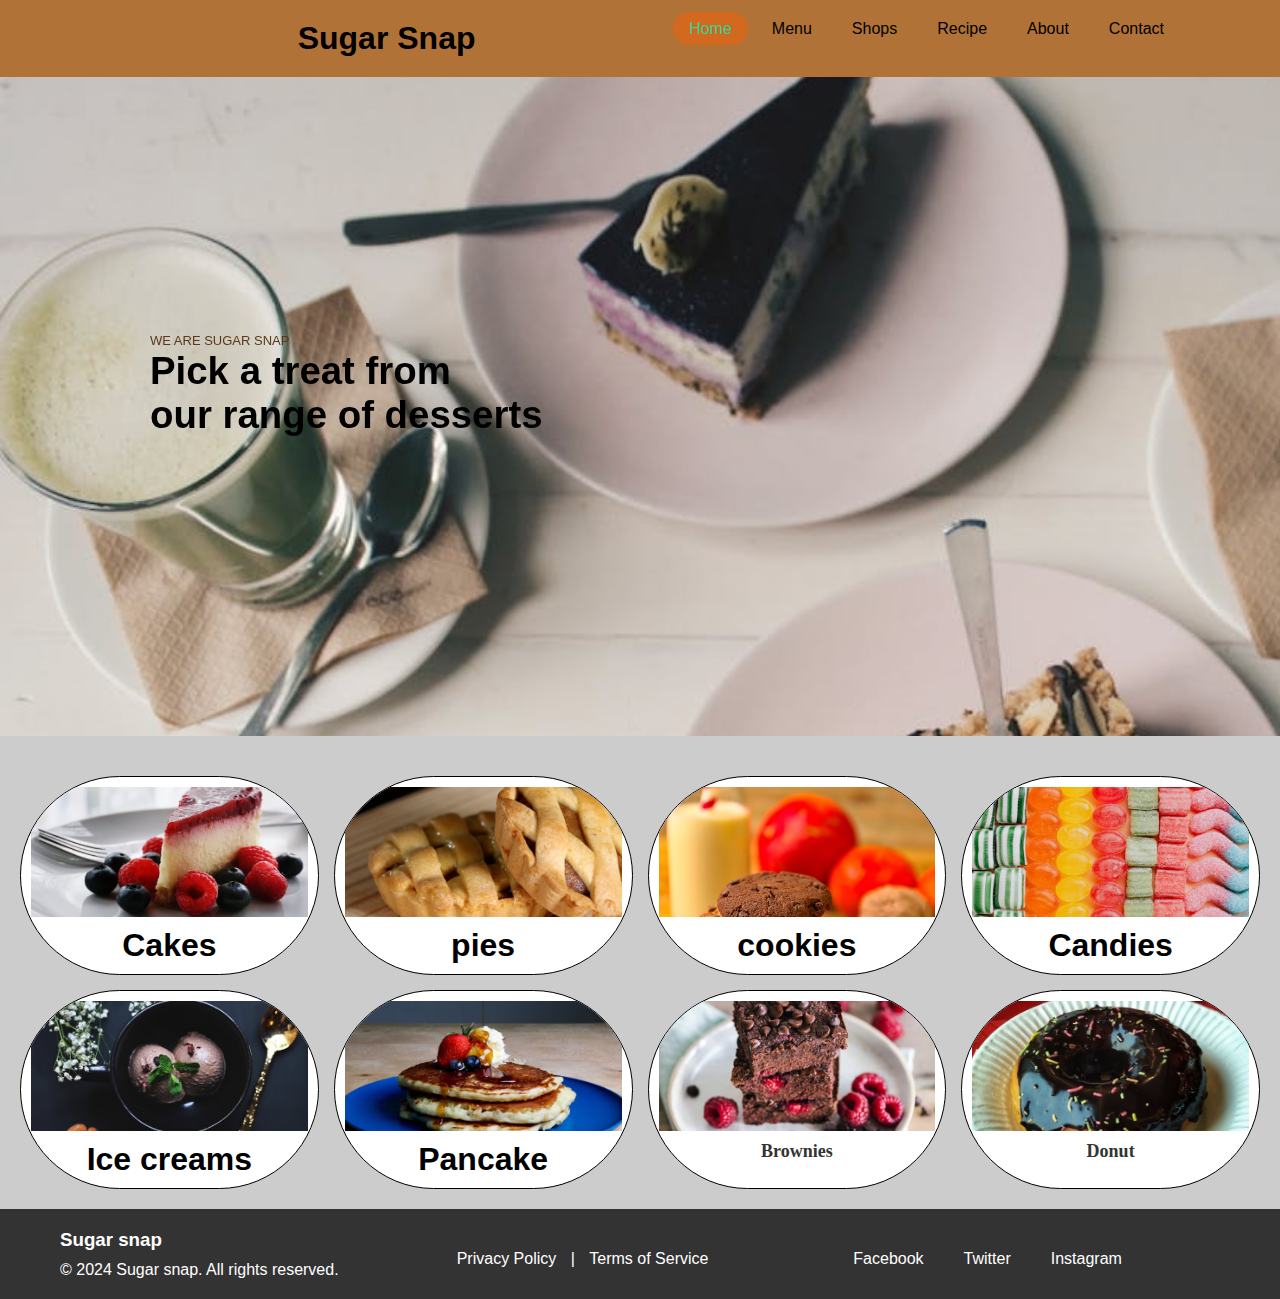
==== index.html @ bd0d56bc "first commit" ====
<!DOCTYPE html>
<html lang="en">
<head>
    <meta charset="UTF-8">
    <meta name="viewport" content="width=device-width, initial-scale=1.0">
    <meta name="description" content="dessert booking webpage">
    <title>Dessert ordering website</title>
    <link rel="stylesheet" href="https://cdnjs.cloudflare.com/ajax/libs/font-awesome/4.7.0/css/font-awesome.min.css">
    <link rel="stylesheet" href="style.css">
</head>
<body>
    <!-- header starts -->
    <header>
        <div class="menu" id="menu-icon"></div>
            <h1>Sugar Snap</h1>
            <a href="" class="icon"><i class="fa fa-bars"></i></a>
            <ul class="items" id="items">
                <li><a href="" class="home-active">Home</a></li>
                <li><a href="category.html">Menu</a></li>
                <li><a href="shop.html">Shops</a></li>
                <li><a href="recipe.html">Recipe</a></li>
                <li><a href="about.html">About</a></li>
                <li><a href="contact.html">Contact</a></li>
            </ul>   
               
    </header>
    <!---->
    <!-- banner section -->
    <section class="home swiper" id="home">
        <div class="swiper-wrapper">
            <div class="swiper-slide container">
                <div class="home-text">
                    <span>We are Sugar snap</span>
                    <h1>Pick a treat from <br> our range of desserts</br> </h1>     
                </div>
            </div>
        </div>
    </section>
    <!---->
    <!-- categories include -->
    <section class="category" id="category">
        <div class="category-items">
            <div class="category-item">
                <div class="box bx1">
                    <img src="images/cake.avif" alt="Category Image 1">
                </div>
                <h1>Cakes</h1>
                <i class="bx bx-right-arrow-alt"></i> 
            </div>
            <div class="category-item">
                <div class="box bx2">
                    <img src="images/pie.avif" alt="Category Image 2">
                </div>
                <h1>pies</h1>
                <i class="bx bx-right-arrow-alt"></i> 
            </div>
            <div class="category-item">
                <div class="box bx3">
                    <img src="images/cookies.avif" alt="Category Image 3">
                </div>
                <h1>cookies</h1>
                <i class="bx bx-right-arrow-alt"></i> 
            </div>
            <div class="category-item">
                <div class="box bx4">
                    <img src="images/candies.avif" alt="Category Image 4">
                </div>
                <h1>Candies</h1>
                <i class="bx bx-right-arrow-alt"></i> 
            </div>
            <div class="category-item">
                <div class="box bx5">
                    <img src="images/icecream.avif" alt="Category Image 5">
                </div>
                <h1>Ice creams</h1>
                <i class="bx bx-right-arrow-alt"></i> 
            </div>
            <div class="category-item">
                <div class="box bx6">
                    <img src="images/pancake.avif" alt="Category Image 6">
                </div>
                <h1>Pancake</h1>
                <i class="bx bx-right-arrow-alt"></i> 
            </div>
            <div class="category-item">
                <div class="box bx7">
                    <img src="images/brownie.avif" alt="Category Image 7">
                </div>
                <h2>Brownies</h2>
                <i class="bx bx-right-arrow-alt"></i> 
            </div>
            <div class="category-item">
                <div class="box bx8">
                    <img src="images/donut.avif" alt="Category Image 8">
                </div>
                <h2>Donut</h2>
                <i class="bx bx-right-arrow-alt"></i> 
            </div>
        </div>
    </section>
    <!---->
    <!-- footer -->
    <footer>
        <div class="footer-container">
            <div class="footer-left">
                <h3>Sugar snap</h3>
                <p>&copy; 2024 Sugar snap. All rights reserved.</p>
            </div>
            <div class="footer-center">
                <p><a href="#">Privacy Policy</a> | <a href="#">Terms of Service</a></p>
            </div>
            <div class="footer-right">
                <ul>
                    <li><a href="https://www.facebook.com/login.php/">Facebook</a></li>
                    <li><a href="https://x.com/?lang=en">Twitter</a></li>
                    <li><a href="https://www.instagram.com/">Instagram</a></li>
                </ul>
            </div>
        </div>
    </footer>
    <!---->
    <script>
        let menu = document.querySelector('.icon');
        let navbar = document.querySelector('.items')

        menu.onclick = () => {
            menu.classList.toggle('fa-solid fa-xmark');
            navbar.classList.toggle('open');
        }

        window.onscroll = () => {
            menu.classList.remove('fa-solid fa-xmark');
            navbar.classList.remove('open');
        }
    </script>
</body>
</html>
---- style.css ----
/* common styles */
*{
    font-family: Arial, Helvetica, sans-serif;
    margin: 0;
    padding: 0;
    text-decoration: none;
    box-sizing: border-box;
    list-style: none;
    scroll-padding-top: 2rem;
    scroll-behavior: smooth;
}

img{
    width: 100%;
}

body{
    color: black;
    background-image: url("images/cover.avif");
    background-repeat: no-repeat;
    background-size: cover;
}

h2{
    font-family: 'Times New Roman', Times, serif;
    font-weight: 700;
    margin: 0;
    font-size: 18px;
    color: #333;
}

body {
    margin: 0;
    font-family: Arial, sans-serif;
}

header{
    position: fixed;
    width: 100%;
    top: 0;
    right: 0;
    display: flex;
    justify-content: space-between;
    background-color: rgb(177, 114, 55);
    padding: 20px 100px;
    transition: 0.5s;   
}

.items{
display: flex;
column-gap: 0.5rem;
}

.items a{
    font-size: 1rem;
    font-weight: 500;
    color: rgb(0, 0, 0);
    padding: 0.5rem 1rem;
}

.items a:hover, .items .home-active{
    background-color: chocolate;
    border-radius: 5rem;
    color: rgb(52, 211, 150);
    transition: 0.5s;
}

section{
    padding: 4.5rem 0 1.5rem;
}


/* home page styles */
.container{
    position: relative;
    width: 100%;
    min-height: 640px;
    display: flex;
    align-items: center;
}

.home-text{
    padding: 0 150px;
}


.home-text span{
    font-weight: 400;
    text-transform: uppercase;
    color: rgb(92, 56, 23);
}

.home-text h1{
    font-size: 2.4rem;
    font-weight: 700;
    margin-bottom: 1rem;
}


/* category section styles */
.category {
    padding: 20px;
    background-color: #ccc;
}

.category-items {
    display: grid;
    grid-template-columns: repeat(auto-fill, minmax(250px, 1fr));
    gap: 15px;
    margin-top: 20px;
}

.category-item {
    display: flex;
    flex-direction: column;
    align-items: center;
    text-align: center;
    border: 1px solid black;
    border-radius: 100px;
    overflow: hidden;
    padding: 10px;
    background-color: #fff;
}

.box {
    width: 100%;
    height: 130px; 
    overflow: hidden;
    margin-bottom: 10px;
}

.box img {
    width: 100%;
    height: 100%;
    object-fit: cover; 
}

span{
    font-size: small;
    font-family: Verdana, Geneva, Tahoma, sans-serif;
    color: brown;
}

i.bx {
    font-size: 20px;
    color: #007bff;
}

@media (max-width: 500px) {

    .box img{
        height: 200px;
        width: 350px;
    }
}


/* product page styles */
.product-section {
    display: flex;
    justify-content: center;
    align-items: center;
    flex-wrap: wrap;
    margin-top: 55px;
    padding-left: 60px;
}

.product {
    background-color: #fff;
    border: 1px solid #ddd;
    border-radius: 10px;
    box-shadow: 0 4px 8px rgba(0, 0, 0, 0.1);
    margin: 20px;
    margin-top: 10%;
    padding: 20px;
    width: 200px;
    text-align: center;
    transition: transform 0.2s;
}

.product img {
    width: 100%;
    height: 100%;
    max-height: 100px;
    border-radius: 10px 10px 0 0;
}

.product h3 {
    font-family: 'Times New Roman', Times, serif;
    margin: 10px 0;
}

.product p {
    font-family: Arial, Helvetica, sans-serif;
    font-size: 1.2em;
    color: #613e0a;
}

.product .buttons {
    display: grid;
    gap: 10px;
}


/* about page styles */
.about-us {
    margin-top: 20px;
    margin-bottom: 20px;
    text-align: center;  
}

.about-us h1{
    color: rgba(138, 78, 22, 0.76);
    text-align: center;
}

.about-content {
    display: flex;
    flex-wrap: wrap;
    justify-content: center;
    align-items: center;
    margin-top: 20px;
}

.about-content img {
    max-width: 50%;
    height: 400px;
    width: 400px;
    border-radius: 50%;
    border: rgb(250, 248, 248) solid;
    margin-right: 20px;
}

.about-text {
    background-color: #ccc;
    padding: 2% 2% 2% 2%;
    border-radius: 10%;
    max-width: 600px;
    text-align: left;
    font-family: Georgia, 'Times New Roman', Times, serif;
    
}

/* responsive about page */
@media (max-width: 500px) {

    .about-content img{
        max-height: 200px;
    }

    .about-text{
        margin: 20px 5px 0 20px;
    }

}


/* contact page syles */
.contact-section{
    display: flex;
    flex-wrap: wrap;
    justify-content: center;
    align-items: center;
    text-align: center;
    margin-top: 20px;
}

.contact-box{
    border: #333;
    padding-left: 50px;
    max-width: 900px;
}

.contact-form{
    background-color: #ccc;
    padding: 20px;
    border-radius: 8px;
    max-width: 600px;
    width: 100%;
}

.form-control{
    margin-bottom: 1rem;
}

textarea{
    width: 100%;
    height: 150px;
    resize: vertical;
}



/* responsive contact page */
@media (max-width: 500px) {

    .contact-box{
        margin-right: 50px;
        margin-left: 5px;
    }

}


/* recipe page styles */
.recipe {
    background-color: #ccc;
    border-radius: 8px;
    max-width: 800px;
    margin: 7% 0 5% 20%;
    padding: 20px;
}

.recipe-header h1 {
    text-align: center;
    font-size: 2.5em;
    color: #723309cb;
    margin-bottom: 10px;
}

.recipe-header p {
    text-align: center;
    font-size: 1.2em;
    color: #777;
}

.recipe-image img {
    height: 30%;
    width: 20%;
    border-radius: 8px;
    float: left;
    margin-left: 20px;
}

.recipe-desc{
    font-size: 1.3em;
    color: #555;
    margin: 20px 10px 20px 200px;
}

.recipe-details li {
    font-size: 1.1em;
    color: #333;
    margin-bottom: 10px;
}


/* responsive recipe page */
@media (max-width: 500px) {

    .recipe{
        margin: 90px 10px 0 10px;
    }

    .recipe-content {
        flex-direction: column;
    }

    .recipe-desc{
        display: inline;
    }

    .recipe-image {
        margin-left: 0;
        margin-bottom: 10px;
    }

}


/* shop booking styles */
.booking-container {
    background-color: #cfc3b7;
    border-radius: 8px;
    max-width: 500px;
    margin: 50px auto;
    margin-top: 100px;
    padding: 20px;
}
.form-group {
    margin-bottom: 15px;
}

label {
    display: block;
    margin-bottom: 5px;
    color: #555;
}

input, select {
    width: 100%;
    padding: 8px;
    box-sizing: border-box;
    border: 1px solid #ccc;
    border-radius: 4px;
}

button {
    width: 100%;
    padding: 10px;
    background-color: #4CAF50;
    color: white;
    border: none;
    border-radius: 4px;
    cursor: pointer;
    font-size: 16px;
}

button:hover {
    background-color: #45a049;
}

#confirmationMessage {
    margin-top: 20px;
    font-size: 1.2em;
    color: #000;
    text-align: center;
}

/* responsive shop page */
@media (max-width: 500px) {

    .booking-container{
        margin-right: 10px;
        margin-left: 10px;
    }
    
}


/* footer styles */
footer {
    background-color: #333;
    color: white;
    padding: 20px 0;
    width: 100%;
    position: relative;
    bottom: 0;
}

.footer-container {
    display: flex;
    justify-content: space-between;
    align-items: center;
    max-width: 1200px;
    margin: 0 auto;
    padding: 0 20px;
}

.footer-left, .footer-center, .footer-right {
    flex: 1;
}

.footer-left h3 {
    margin: 0;
}

.footer-left p, .footer-center p, .footer-right ul {
    margin: 10px 0 0;
}

.footer-center p a, .footer-right ul li a {
    color: white;
    text-decoration: none;
    margin: 0 10px;
}

.footer-right ul {
    list-style: none;
    padding: 0;
    display: flex;
}

.footer-right ul li {
    margin: 0 10px;
}

.footer-right ul li a:hover, .footer-center p a:hover {
    text-decoration: underline;
}

.icon{
    display: none;
    color: black;
    cursor: pointer;
}

/* responsive menubar */

@media screen and (max-width:500px) {

    .menu {
        align-self: flex-end; 
    }
    .items{ 
        font-size: 24px;
        position: absolute;
        top: 30px;
        right: 20px;
    }
    .items li{
        font-size: small;
        margin: 25px 0 20px 0;
    }

}
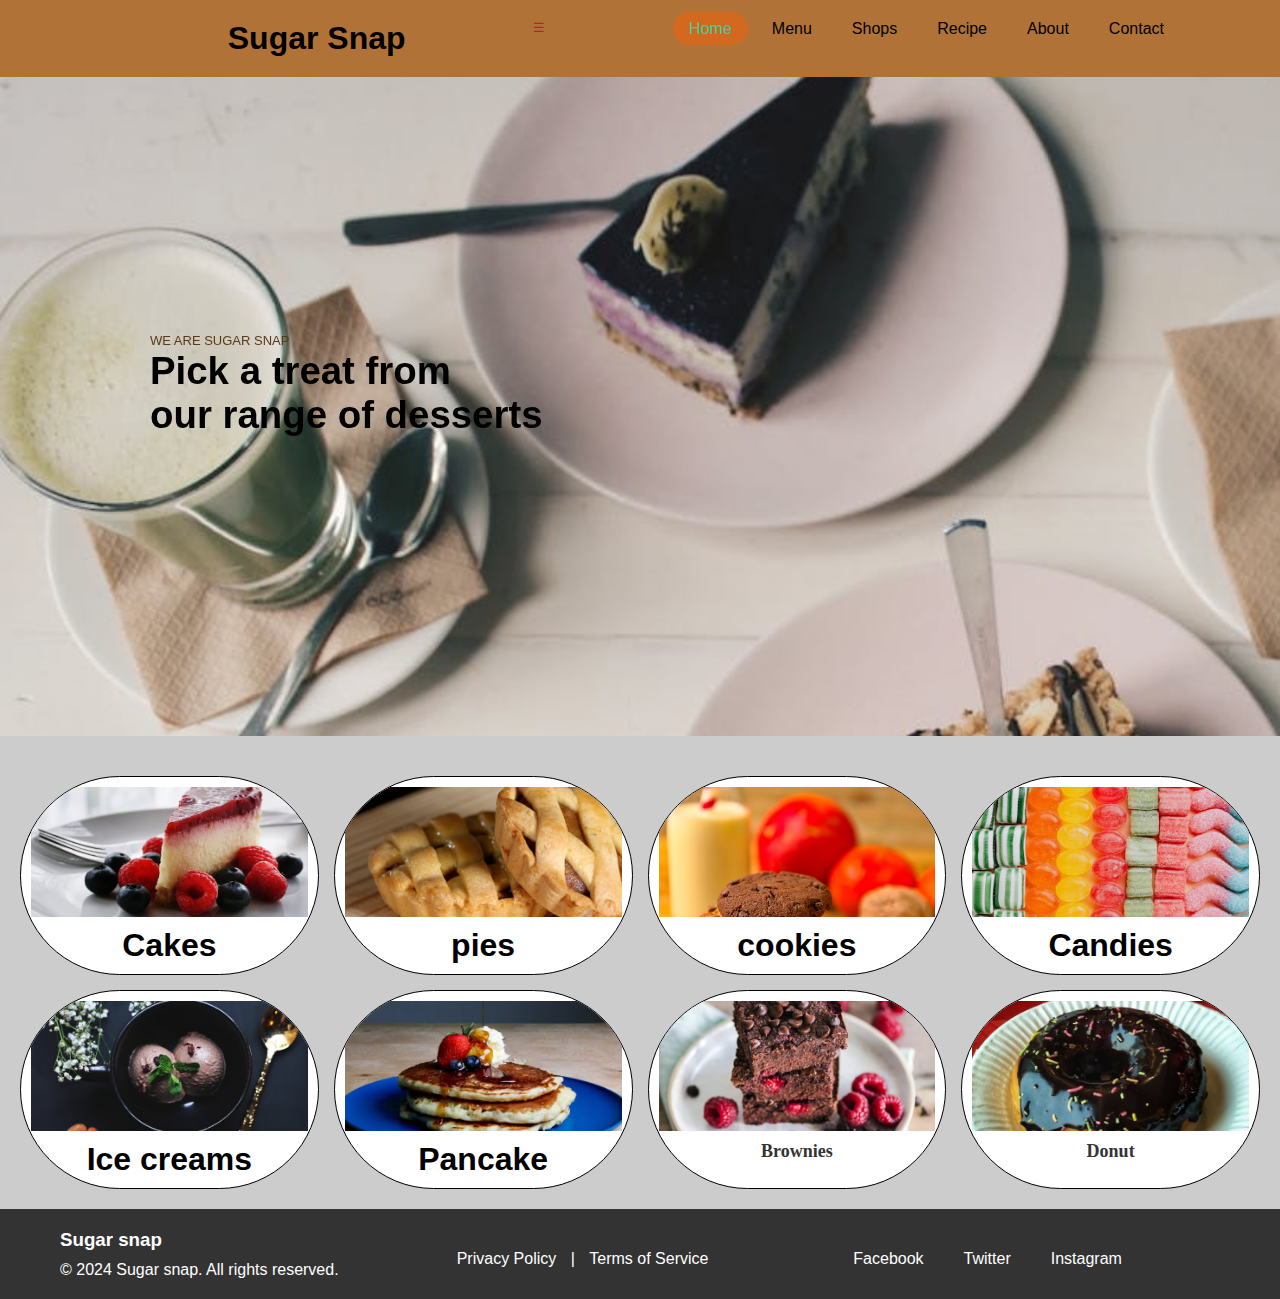
==== commit 1d6753a6: "Update index.html" ====
--- a/index.html
+++ b/index.html
@@ -13,6 +13,7 @@
     <header>
         <div class="menu" id="menu-icon"></div>
             <h1>Sugar Snap</h1>
+            <span id="icon">&#9776;</span>
             <a href="" class="icon"><i class="fa fa-bars"></i></a>
             <ul class="items" id="items">
                 <li><a href="" class="home-active">Home</a></li>
@@ -134,4 +135,4 @@
         }
     </script>
 </body>
-</html>+</html>
